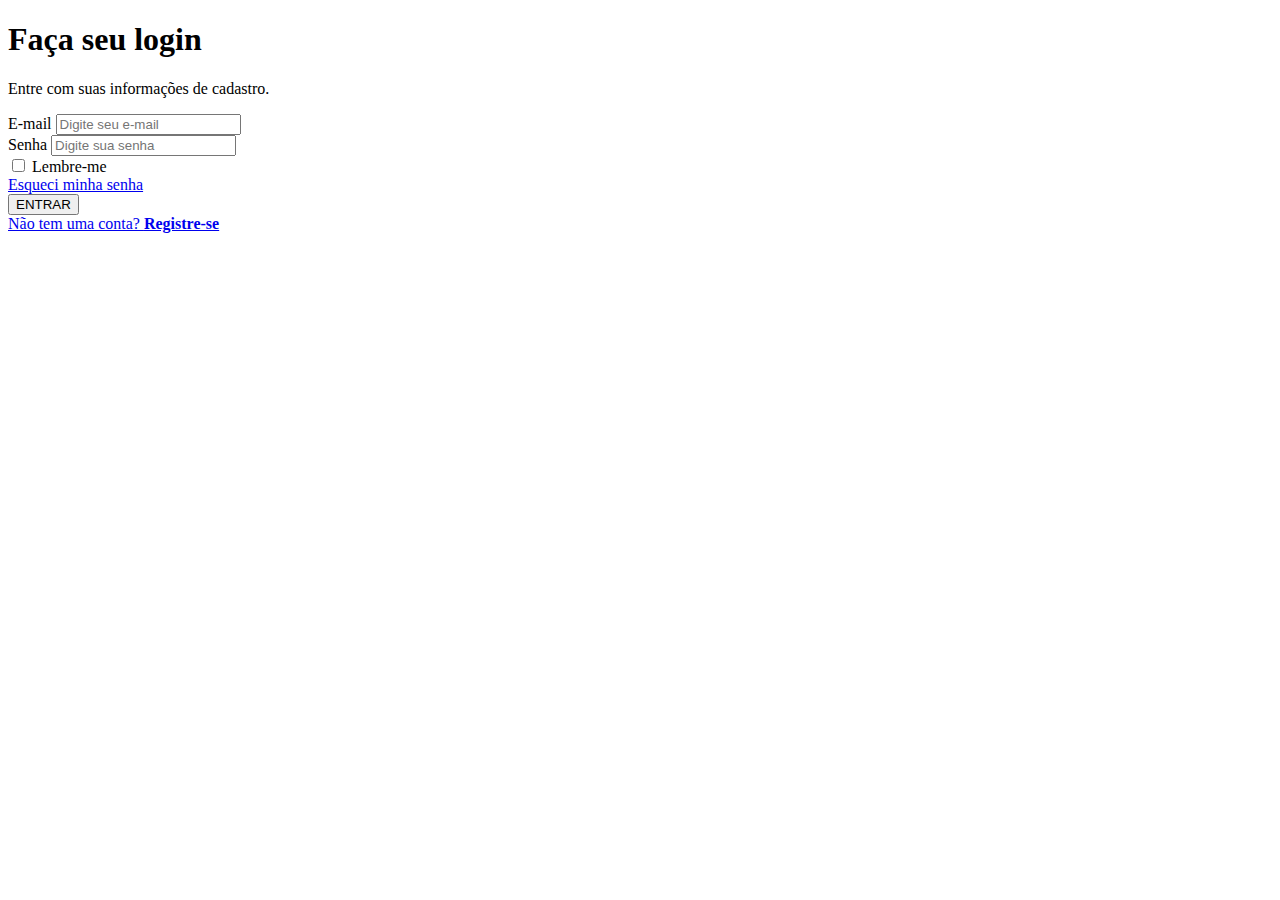
==== index.html @ 5b54bfff "html puro" ====
<!DOCTYPE html>
<html lang="pt-BR">
<head>
    <meta charset="UTF-8">
    <link rel="icon" type="image/x-icon" href="./img/login.svg">
    <title>Login</title>
</head>
<body>
    <div>
        <h1>Faça seu login</h1>
        <p>Entre com suas informações de cadastro.</p>
    </div>
<div id="Form">
    <form action="">
        <div>
            <label for="email">E-mail</label>
            <input type="email" name="email" id="email" placeholder="Digite seu e-mail" required>
        </div>
        <div>
            <label for="senha">Senha</label>
            <input type="password" name="pasword" id="password" placeholder="Digite sua senha" required>
        </div>
        <div>
            <input type="checkbox" name="remember" id="remember">
            <label for="remember">Lembre-me</label>
        </div>
        <div>
            <a href="./recuperacao.html" target="_blank">Esqueci minha senha</a>
        </div>
        <div>
            <button type="submit">ENTRAR</button>
        </div>
        <div>
            <a href="./register.html" target="_blank">Não tem uma conta? <b>Registre-se</b></a>
        </div>
    </form>
</div>
</body>
</html>
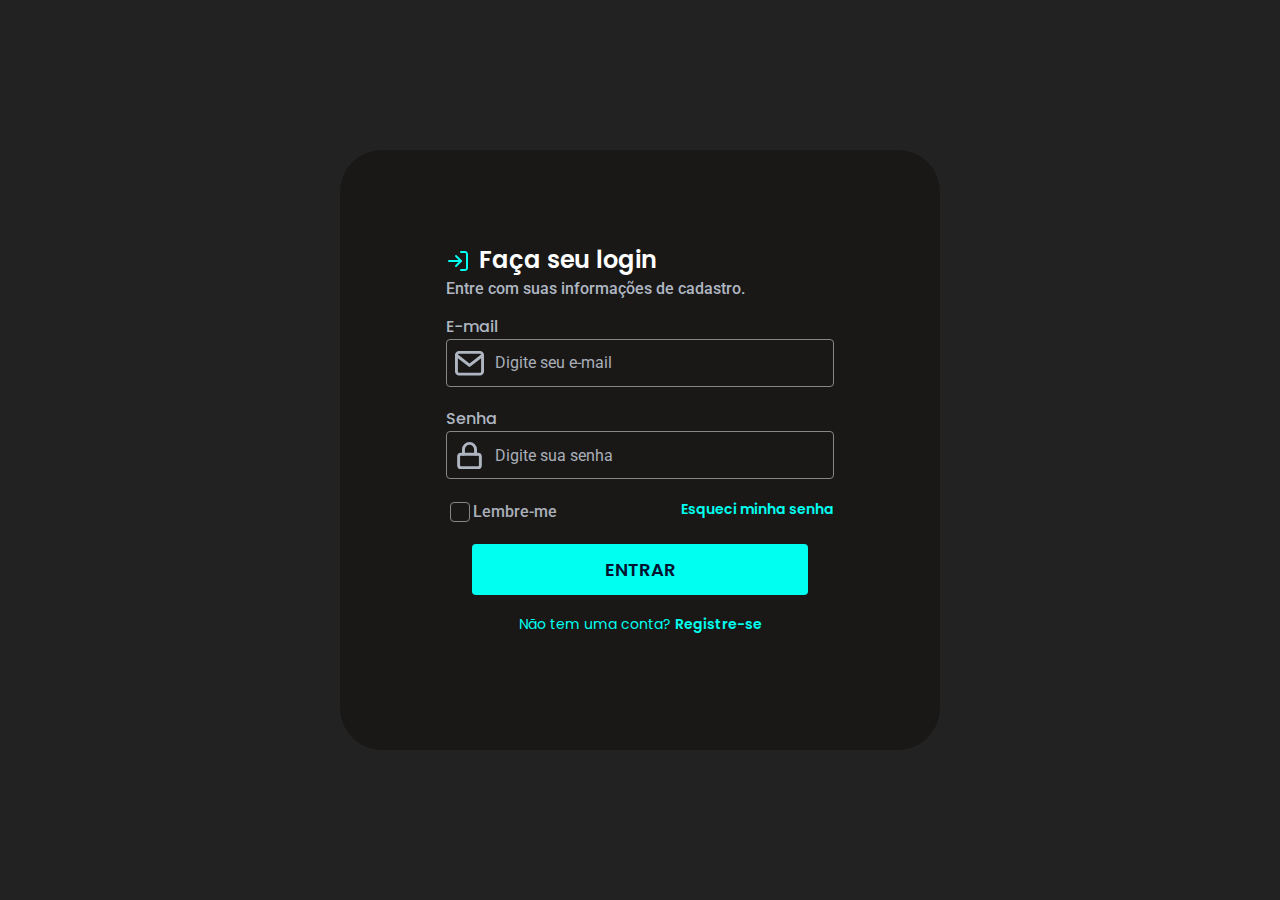
==== commit 76722851: "index finalizado" ====
--- a/index.html
+++ b/index.html
@@ -4,33 +4,36 @@
     <meta charset="UTF-8">
     <link rel="icon" type="image/x-icon" href="./img/login.svg">
     <title>Login</title>
+    <link rel="stylesheet" href="./style/index.css">
 </head>
 <body>
-    <div>
-        <h1>Faça seu login</h1>
+    <div class="Form">
+    <div id="cabecalho">
+        <h1><span><img src="./img/login.svg" alt=""></span>Faça seu login</h1>
         <p>Entre com suas informações de cadastro.</p>
     </div>
-<div id="Form">
     <form action="">
-        <div>
+        <div class="email">
             <label for="email">E-mail</label>
             <input type="email" name="email" id="email" placeholder="Digite seu e-mail" required>
         </div>
-        <div>
+        <div class="password">
             <label for="senha">Senha</label>
             <input type="password" name="pasword" id="password" placeholder="Digite sua senha" required>
         </div>
-        <div>
-            <input type="checkbox" name="remember" id="remember">
-            <label for="remember">Lembre-me</label>
-        </div>
-        <div>
-            <a href="./recuperacao.html" target="_blank">Esqueci minha senha</a>
-        </div>
-        <div>
+<div class="aling-remeber-and-forgout">
+    <div class="remember">
+        <input type="checkbox" name="remember" id="remember">
+        <label for="remember">Lembre-me</label>
+    </div>
+    <div class="forgout">
+        <a href="./recuperacao.html" target="_blank">Esqueci minha senha</a>
+    </div>
+</div>
+        <div class="btn">
             <button type="submit">ENTRAR</button>
         </div>
-        <div>
+        <div class="register">
             <a href="./register.html" target="_blank">Não tem uma conta? <b>Registre-se</b></a>
         </div>
     </form>
--- a/style/index.css
+++ b/style/index.css
@@ -0,0 +1,252 @@
+@import url("https://fonts.googleapis.com/css2?family=Poppins:wght@400;500&family=Roboto:wght@400;500&display=swap");
+/*----------------------------------------------------*/
+input:-webkit-autofill,
+input:-webkit-autofill:hover,
+input:-webkit-autofill:focus,
+input:-webkit-autofill:active {
+  -webkit-box-shadow: 0 0 0 30px #191816 inset !important;
+}
+input:-webkit-autofill {
+  -webkit-text-fill-color: #a9afb9 !important;
+}
+textarea:focus,
+input:focus,
+select:focus {
+  box-shadow: 0 0 0 0;
+  border: 0 none;
+  outline: 0;
+}
+/*----------------------------------------------------*/
+body {
+  background-color: #222;
+}
+.Form {
+  width: 37.5rem;
+  height: 37.5rem;
+  flex-shrink: 0;
+  border-radius: 2.625rem;
+  display: grid;
+  background-color: #191816;
+  justify-content: center;
+  align-items: center;
+  text-align: center;
+  position: fixed;
+  top: 50%;
+  left: 50%;
+  transform: translate(-50%, -50%);
+}
+/*----------------------------------------------------*/
+#cabecalho {
+  display: flex;
+  align-items: flex-start;
+  flex-direction: column;
+  margin-top: -10%;
+}
+#cabecalho h1 {
+  color: #fff;
+  font-family: Poppins;
+  font-size: 1.5rem;
+  font-style: normal;
+  font-weight: 600;
+  line-height: normal;
+}
+#cabecalho img {
+  vertical-align: middle;
+  padding-right: 0.37em;
+  width: 1.5rem;
+  height: 1.5rem;
+  flex-shrink: 0;
+}
+#cabecalho p {
+  flex-shrink: 0;
+  color: #afb6c2;
+  font-family: Roboto;
+  font-size: 1rem;
+  font-style: normal;
+  font-weight: 500;
+  line-height: 1.5rem;
+  margin-top: -4%;
+}
+/*----------------------------------------------------*/
+.email {
+  margin-top: -60%;
+  display: flex;
+  align-items: flex-start;
+  flex-direction: column;
+}
+.email label {
+  color: #afb6c2;
+  font-family: Poppins;
+  font-size: 1rem;
+  font-style: normal;
+  font-weight: 500;
+  line-height: normal;
+}
+.email input {
+  width: 21rem;
+  height: 2.75rem;
+  flex-shrink: 0;
+  border-radius: 0.25rem;
+  border: 1px solid #868686;
+  background-color: unset;
+  background-image: url(../img/email.svg);
+  background-repeat: no-repeat;
+  background-position: 0.5em;
+  background-size: 1.8em;
+  padding-left: 3em;
+  color: #a9afb9;
+  font-family: Roboto;
+  font-size: 1rem;
+  font-style: normal;
+  font-weight: 400;
+  line-height: normal;
+}
+.email input::placeholder {
+  color: #a9afb9;
+  font-family: Roboto;
+  font-size: 1rem;
+  font-style: normal;
+  font-weight: 400;
+  line-height: normal;
+}
+.email input:focus {
+  border: 2px solid #00fff0;
+  background-image: url(../img/email-focus.svg);
+}
+/*----------------------------------------------------*/
+.password {
+  display: flex;
+  align-items: flex-start;
+  flex-direction: column;
+  margin-top: 5%;
+}
+.password input::placeholder {
+  color: #a9afb9;
+  font-family: Roboto;
+  font-size: 1rem;
+  font-style: normal;
+  font-weight: 400;
+  line-height: normal;
+}
+.password input {
+  width: 21rem;
+  height: 2.75rem;
+  flex-shrink: 0;
+  border-radius: 0.25rem;
+  border: 1px solid #868686;
+  background-color: unset;
+  background-image: url(../img/lock.svg);
+  background-repeat: no-repeat;
+  background-position: 0.5em;
+  background-size: 1.8em;
+  padding-left: 3em;
+  color: #a9afb9;
+  font-family: Roboto;
+  font-size: 1rem;
+  font-style: normal;
+  font-weight: 400;
+  line-height: normal;
+}
+.password label {
+  color: #afb6c2;
+  font-family: Poppins;
+  font-size: 1rem;
+  font-style: normal;
+  font-weight: 500;
+  line-height: normal;
+}
+.password input:focus {
+  border: 2px solid #00fff0;
+  background-image: url(../img/lock-focus.svg);
+}
+/*----------------------------------------------------*/
+.btn button {
+  box-shadow: 0 0 0 0;
+  border: 0 none;
+  outline: 0;
+  color: #001432;
+  font-family: Poppins;
+  font-size: 1.125rem;
+  font-style: normal;
+  font-weight: 600;
+  line-height: normal;
+  letter-spacing: 0.01688rem;
+  text-transform: uppercase;
+  align-items: center;
+  flex-direction: column;
+  width: 21rem;
+  padding: 0.75rem 1.5rem;
+  justify-content: center;
+  align-items: center;
+  gap: 0.625rem;
+  border-radius: 0.25rem;
+  background: #00fff0;
+}
+/*----------------------------------------------------*/
+.remember {
+  display: flex;
+  align-items: center;
+}
+.remember label {
+  color: #a9afb9;
+  font-family: Roboto;
+  font-size: 1rem;
+  font-style: normal;
+  font-weight: 500;
+  line-height: normal;
+}
+.remember input[type="checkbox"] {
+  appearance: none;
+  border-radius: 0.25rem;
+  border: 1px solid #868686;
+  width: 20px;
+  height: 20px;
+}
+
+.remember input[type="checkbox"]:checked {
+    border-color:#00fff0;
+  background: url(../img/checkbox.svg) no-repeat #00fff0;
+  background-position: 0.1rem;
+}
+/*----------------------------------------------------*/
+.register {
+  margin-top: 5%;
+}
+.register a {
+  color: #00fff0;
+  font-family: Poppins;
+  font-size: 0.875rem;
+  font-style: normal;
+  font-weight: 400;
+  line-height: normal;
+  text-decoration: none;
+}
+.register b {
+  font-size: 0.875rem;
+  font-weight: 600;
+}
+/*----------------------------------------------------*/
+.forgout a {
+  text-decoration: none;
+  color: #00fff0;
+  font-family: Poppins;
+  font-size: 0.875rem;
+  font-style: normal;
+  font-weight: 600;
+  line-height: normal;
+}
+/*----------------------------------------------------*/
+.aling-remeber-and-forgout {
+  margin: 5% 0;
+  display: flex;
+  flex-direction: row;
+  justify-content: space-between;
+}
+/*----------------------------------------------------*/
+@media (max-width: 800px) {
+  .Form {
+    width: 100%;
+    height: 100%;
+  }
+}
+/*----------------------------------------------------*/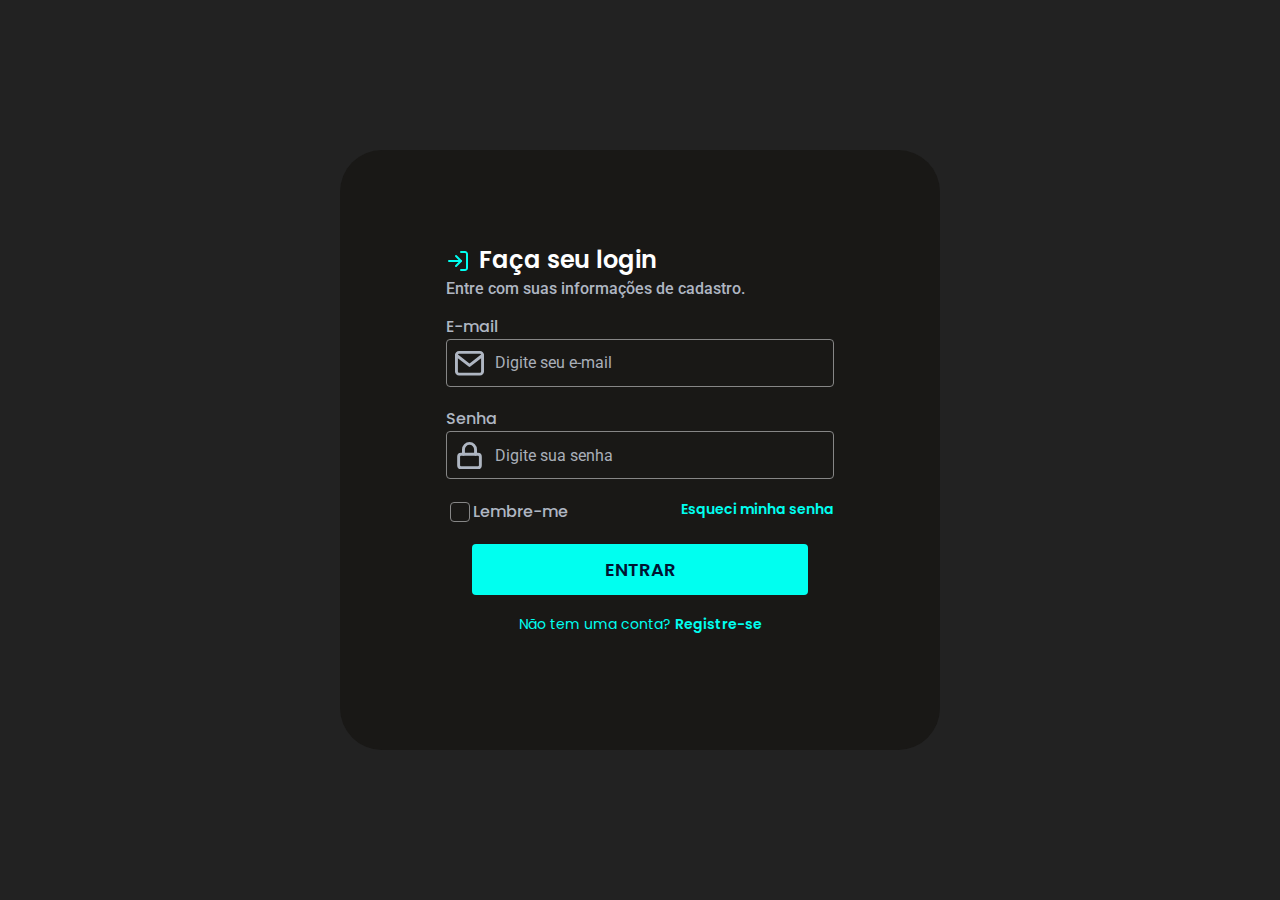
==== commit daf16915: "Commit 20:13 16/11" ====
--- a/index.html
+++ b/index.html
@@ -1,42 +1,65 @@
 <!DOCTYPE html>
 <html lang="pt-BR">
-<head>
-    <meta charset="UTF-8">
-    <link rel="icon" type="image/x-icon" href="./img/login.svg">
+  <head>
+    <meta charset="UTF-8" />
+    <meta name="viewport" content="width=device-width, initial-scale=1.0" />
+    <link rel="icon" type="image/x-icon" href="../img/login.svg" />
     <title>Login</title>
-    <link rel="stylesheet" href="./style/index.css">
-</head>
-<body>
+    <link rel="stylesheet" href="./style/model.css" />
+    <link rel="stylesheet" href="./style/index.css" />
+  </head>
+  <body>
     <div class="Form">
-    <div id="cabecalho">
-        <h1><span><img src="./img/login.svg" alt=""></span>Faça seu login</h1>
+      <div class="cabecalho">
+        <h1>
+          <span><img src="./img/login.svg" alt="" /></span>Faça seu login
+        </h1>
         <p>Entre com suas informações de cadastro.</p>
-    </div>
-    <form action="">
-        <div class="email">
-            <label for="email">E-mail</label>
-            <input type="email" name="email" id="email" placeholder="Digite seu e-mail" required>
+      </div>
+
+      <form action="">
+        <div class="email label input">
+          <label for="email">E-mail</label>
+          <input
+            type="email"
+            name="email"
+            id="email"
+            placeholder="Digite seu e-mail"
+            required
+          />
         </div>
-        <div class="password">
-            <label for="senha">Senha</label>
-            <input type="password" name="pasword" id="password" placeholder="Digite sua senha" required>
+        <div class="password label input">
+          <label for="password">Senha</label>
+          <input
+            type="password"
+            name="password"
+            id="password"
+            placeholder="Digite sua senha"
+            required
+          />
         </div>
-<div class="aling-remeber-and-forgout">
-    <div class="remember">
-        <input type="checkbox" name="remember" id="remember">
-        <label for="remember">Lembre-me</label>
-    </div>
-    <div class="forgout">
-        <a href="./recuperacao.html" target="_blank">Esqueci minha senha</a>
-    </div>
-</div>
+        <div class="aling-remeber-and-forgout">
+          <div class="remember label checkbox">
+            <input type="checkbox" name="remember" id="remember" />
+            <label for="remember">Lembre-me</label>
+          </div>
+          <div class="forgout">
+            <a href="./html/recuperacao.html" target="_blank"
+              >Esqueci minha senha</a
+            >
+          </div>
+        </div>
         <div class="btn">
-            <button type="submit">ENTRAR</button>
+          <button type="submit">ENTRAR</button>
         </div>
         <div class="register">
-            <a href="./register.html" target="_blank">Não tem uma conta? <b>Registre-se</b></a>
+          <a href="./html/register.html" target="_self"
+            >Não tem uma conta? <b>Registre-se</b></a
+          >
         </div>
-    </form>
-</div>
-</body>
-</html>+      </form>
+    </div>
+
+    <script src="./JS/index.js"></script>
+  </body>
+</html>
--- a/style/model.css
+++ b/style/model.css
@@ -0,0 +1,99 @@
+@import url("https://fonts.googleapis.com/css2?family=Poppins:wght@400;500&family=Roboto:wght@400;500&display=swap");
+/*----------------------------------------------------*/
+input:-webkit-autofill,
+input:-webkit-autofill:hover,
+input:-webkit-autofill:focus,
+input:-webkit-autofill:active {
+  -webkit-box-shadow: 0 0 0 30px #191816 inset !important;
+}
+input:-webkit-autofill {
+  -webkit-text-fill-color: #a9afb9 !important;
+}
+textarea:focus,
+input:focus,
+select:focus {
+  box-shadow: 0 0 0 0;
+  border: 0 none;
+  outline: 0;
+}
+/*----------------------------------------------------*/
+.label label {
+  color: #afb6c2;
+  font-family: Poppins;
+  font-size: 1rem;
+  font-style: normal;
+  font-weight: 500;
+  line-height: normal;
+}
+/*----------------------------------------------------*/
+.input input {
+  width: 21rem;
+  height: 2.75rem;
+  flex-shrink: 0;
+  border-radius: 0.25rem;
+  border: 1px solid #868686;
+  background-color: unset;
+  background-repeat: no-repeat;
+  background-position: 0.5em;
+  background-size: 1.8em;
+  padding-left: 3em;
+  color: #a9afb9;
+  font-family: Roboto;
+  font-size: 1rem;
+  font-style: normal;
+  font-weight: 400;
+  line-height: normal;
+}
+.input input::placeholder {
+  color: #a9afb9;
+  font-family: Roboto;
+  font-size: 1rem;
+  font-style: normal;
+  font-weight: 400;
+  line-height: normal;
+}
+.input input:focus {
+  border: 2px solid #00fff0;
+}
+/*----------------------------------------------------*/
+.btn button {
+  box-shadow: 0 0 0 0;
+  border: 0 none;
+  outline: 0;
+  color: #001432;
+  font-family: Poppins;
+  font-size: 1.125rem;
+  font-style: normal;
+  font-weight: 600;
+  line-height: normal;
+  letter-spacing: 0.01688rem;
+  text-transform: uppercase;
+  align-items: center;
+  flex-direction: column;
+  width: 21rem;
+  padding: 0.75rem 1.5rem;
+  justify-content: center;
+  align-items: center;
+  gap: 0.625rem;
+  border-radius: 0.25rem;
+  background: #00fff0;
+}
+.btn button:hover {
+  -webkit-box-shadow: 0px 0px 10px 5px rgba(3, 156, 156, 0.81);
+  -moz-box-shadow: 0px 0px 10px 5px rgba(3, 156, 156, 0.81);
+  box-shadow: 0px 0px 10px 5px rgba(3, 156, 156, 0.81);
+}
+/*----------------------------------------------------*/
+.checkbox input[type="checkbox"] {
+  appearance: none;
+  border-radius: 0.25rem;
+  border: 1px solid #868686;
+  width: 20px;
+  height: 20px;
+}
+.checkbox input[type="checkbox"]:checked {
+  border-color: #00fff0;
+  background: url(../img/checkbox.svg) no-repeat #00fff0;
+  background-position: 0.1rem;
+}
+/*----------------------------------------------------*/
--- a/style/index.css
+++ b/style/index.css
@@ -1,22 +1,3 @@
-@import url("https://fonts.googleapis.com/css2?family=Poppins:wght@400;500&family=Roboto:wght@400;500&display=swap");
-/*----------------------------------------------------*/
-input:-webkit-autofill,
-input:-webkit-autofill:hover,
-input:-webkit-autofill:focus,
-input:-webkit-autofill:active {
-  -webkit-box-shadow: 0 0 0 30px #191816 inset !important;
-}
-input:-webkit-autofill {
-  -webkit-text-fill-color: #a9afb9 !important;
-}
-textarea:focus,
-input:focus,
-select:focus {
-  box-shadow: 0 0 0 0;
-  border: 0 none;
-  outline: 0;
-}
-/*----------------------------------------------------*/
 body {
   background-color: #222;
 }
@@ -36,13 +17,13 @@
   transform: translate(-50%, -50%);
 }
 /*----------------------------------------------------*/
-#cabecalho {
+.cabecalho {
   display: flex;
   align-items: flex-start;
   flex-direction: column;
   margin-top: -10%;
 }
-#cabecalho h1 {
+.cabecalho h1 {
   color: #fff;
   font-family: Poppins;
   font-size: 1.5rem;
@@ -50,14 +31,14 @@
   font-weight: 600;
   line-height: normal;
 }
-#cabecalho img {
+.cabecalho img {
   vertical-align: middle;
   padding-right: 0.37em;
   width: 1.5rem;
   height: 1.5rem;
   flex-shrink: 0;
 }
-#cabecalho p {
+.cabecalho p {
   flex-shrink: 0;
   color: #afb6c2;
   font-family: Roboto;
@@ -74,43 +55,10 @@
   align-items: flex-start;
   flex-direction: column;
 }
-.email label {
-  color: #afb6c2;
-  font-family: Poppins;
-  font-size: 1rem;
-  font-style: normal;
-  font-weight: 500;
-  line-height: normal;
-}
 .email input {
-  width: 21rem;
-  height: 2.75rem;
-  flex-shrink: 0;
-  border-radius: 0.25rem;
-  border: 1px solid #868686;
-  background-color: unset;
   background-image: url(../img/email.svg);
-  background-repeat: no-repeat;
-  background-position: 0.5em;
-  background-size: 1.8em;
-  padding-left: 3em;
-  color: #a9afb9;
-  font-family: Roboto;
-  font-size: 1rem;
-  font-style: normal;
-  font-weight: 400;
-  line-height: normal;
-}
-.email input::placeholder {
-  color: #a9afb9;
-  font-family: Roboto;
-  font-size: 1rem;
-  font-style: normal;
-  font-weight: 400;
-  line-height: normal;
 }
 .email input:focus {
-  border: 2px solid #00fff0;
   background-image: url(../img/email-focus.svg);
 }
 /*----------------------------------------------------*/
@@ -120,93 +68,16 @@
   flex-direction: column;
   margin-top: 5%;
 }
-.password input::placeholder {
-  color: #a9afb9;
-  font-family: Roboto;
-  font-size: 1rem;
-  font-style: normal;
-  font-weight: 400;
-  line-height: normal;
-}
 .password input {
-  width: 21rem;
-  height: 2.75rem;
-  flex-shrink: 0;
-  border-radius: 0.25rem;
-  border: 1px solid #868686;
-  background-color: unset;
   background-image: url(../img/lock.svg);
-  background-repeat: no-repeat;
-  background-position: 0.5em;
-  background-size: 1.8em;
-  padding-left: 3em;
-  color: #a9afb9;
-  font-family: Roboto;
-  font-size: 1rem;
-  font-style: normal;
-  font-weight: 400;
-  line-height: normal;
-}
-.password label {
-  color: #afb6c2;
-  font-family: Poppins;
-  font-size: 1rem;
-  font-style: normal;
-  font-weight: 500;
-  line-height: normal;
 }
 .password input:focus {
-  border: 2px solid #00fff0;
   background-image: url(../img/lock-focus.svg);
-}
-/*----------------------------------------------------*/
-.btn button {
-  box-shadow: 0 0 0 0;
-  border: 0 none;
-  outline: 0;
-  color: #001432;
-  font-family: Poppins;
-  font-size: 1.125rem;
-  font-style: normal;
-  font-weight: 600;
-  line-height: normal;
-  letter-spacing: 0.01688rem;
-  text-transform: uppercase;
-  align-items: center;
-  flex-direction: column;
-  width: 21rem;
-  padding: 0.75rem 1.5rem;
-  justify-content: center;
-  align-items: center;
-  gap: 0.625rem;
-  border-radius: 0.25rem;
-  background: #00fff0;
 }
 /*----------------------------------------------------*/
 .remember {
   display: flex;
   align-items: center;
-}
-.remember label {
-  color: #a9afb9;
-  font-family: Roboto;
-  font-size: 1rem;
-  font-style: normal;
-  font-weight: 500;
-  line-height: normal;
-}
-.remember input[type="checkbox"] {
-  appearance: none;
-  border-radius: 0.25rem;
-  border: 1px solid #868686;
-  width: 20px;
-  height: 20px;
-}
-
-.remember input[type="checkbox"]:checked {
-    border-color:#00fff0;
-  background: url(../img/checkbox.svg) no-repeat #00fff0;
-  background-position: 0.1rem;
 }
 /*----------------------------------------------------*/
 .register {
@@ -244,9 +115,8 @@
 }
 /*----------------------------------------------------*/
 @media (max-width: 800px) {
-  .Form {
-    width: 100%;
-    height: 100%;
+  body {
+    background-color: #191816;
   }
 }
-/*----------------------------------------------------*/+/*----------------------------------------------------*/
